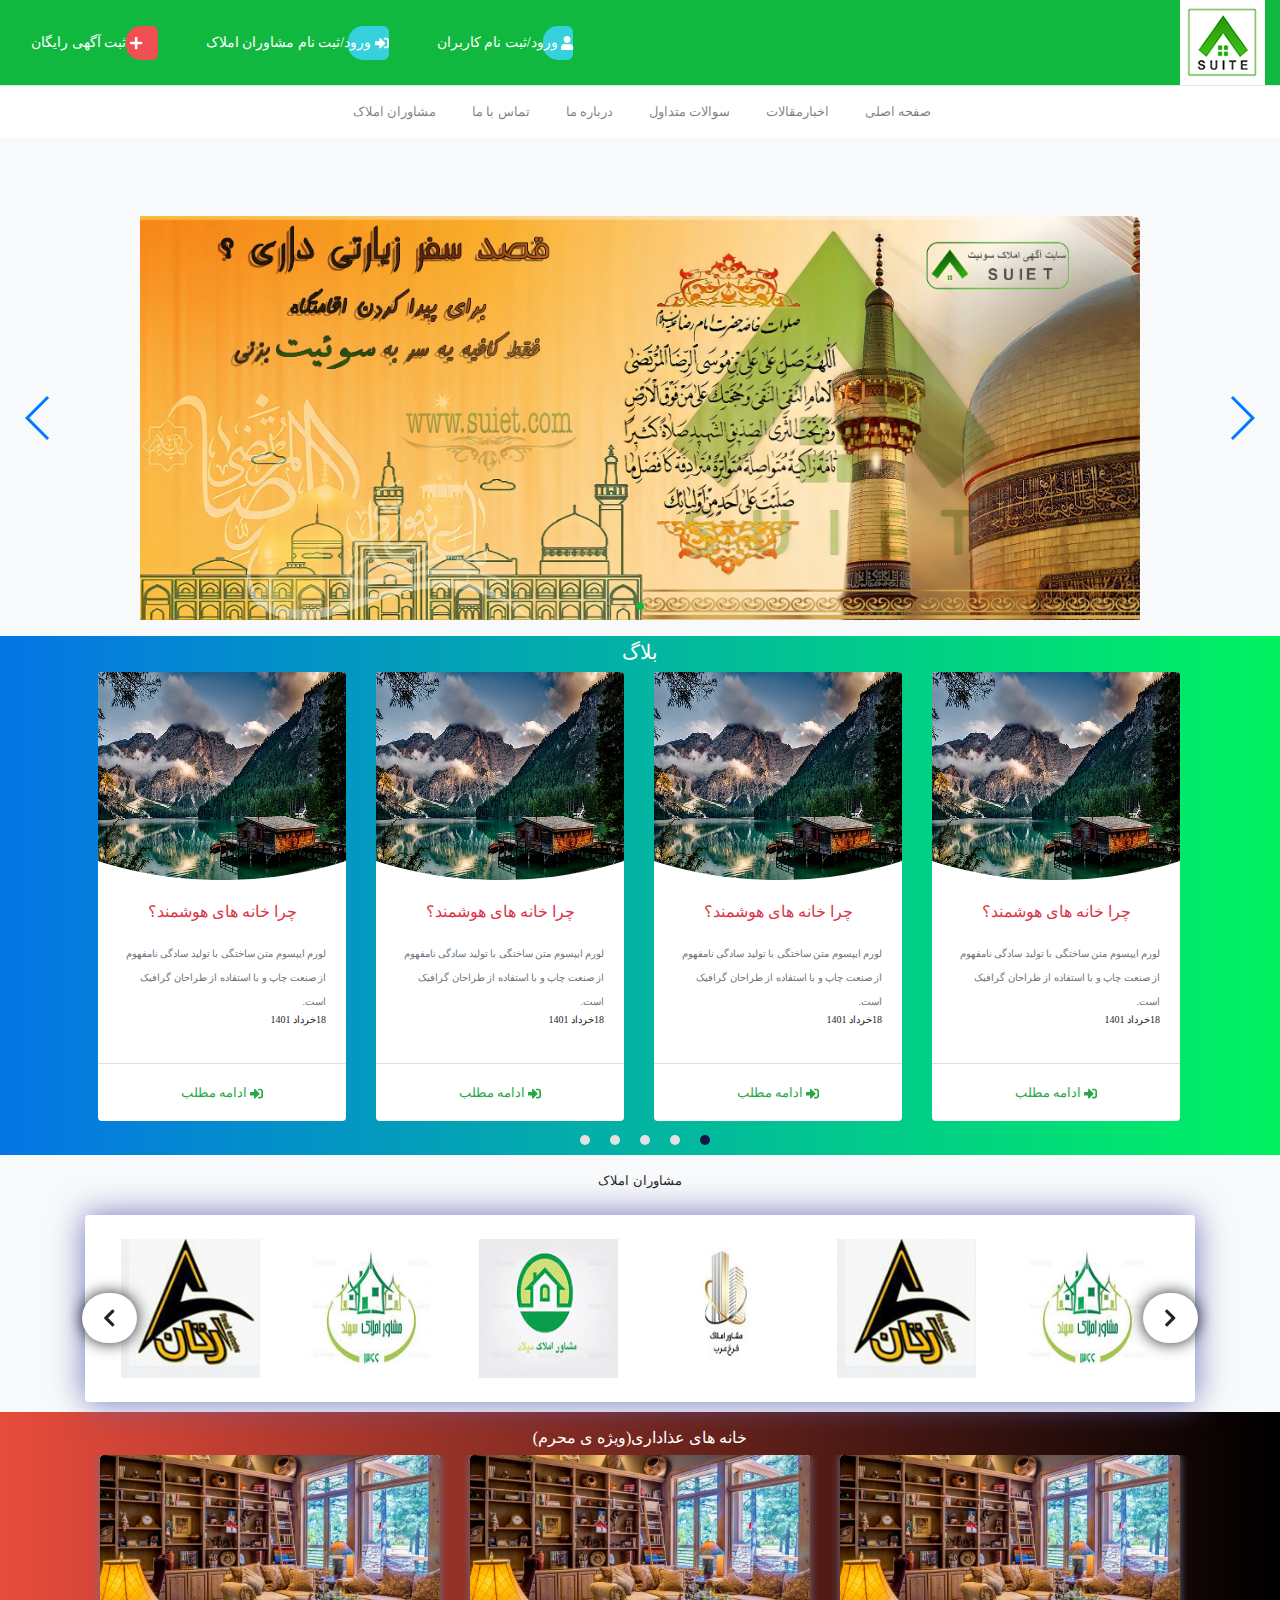
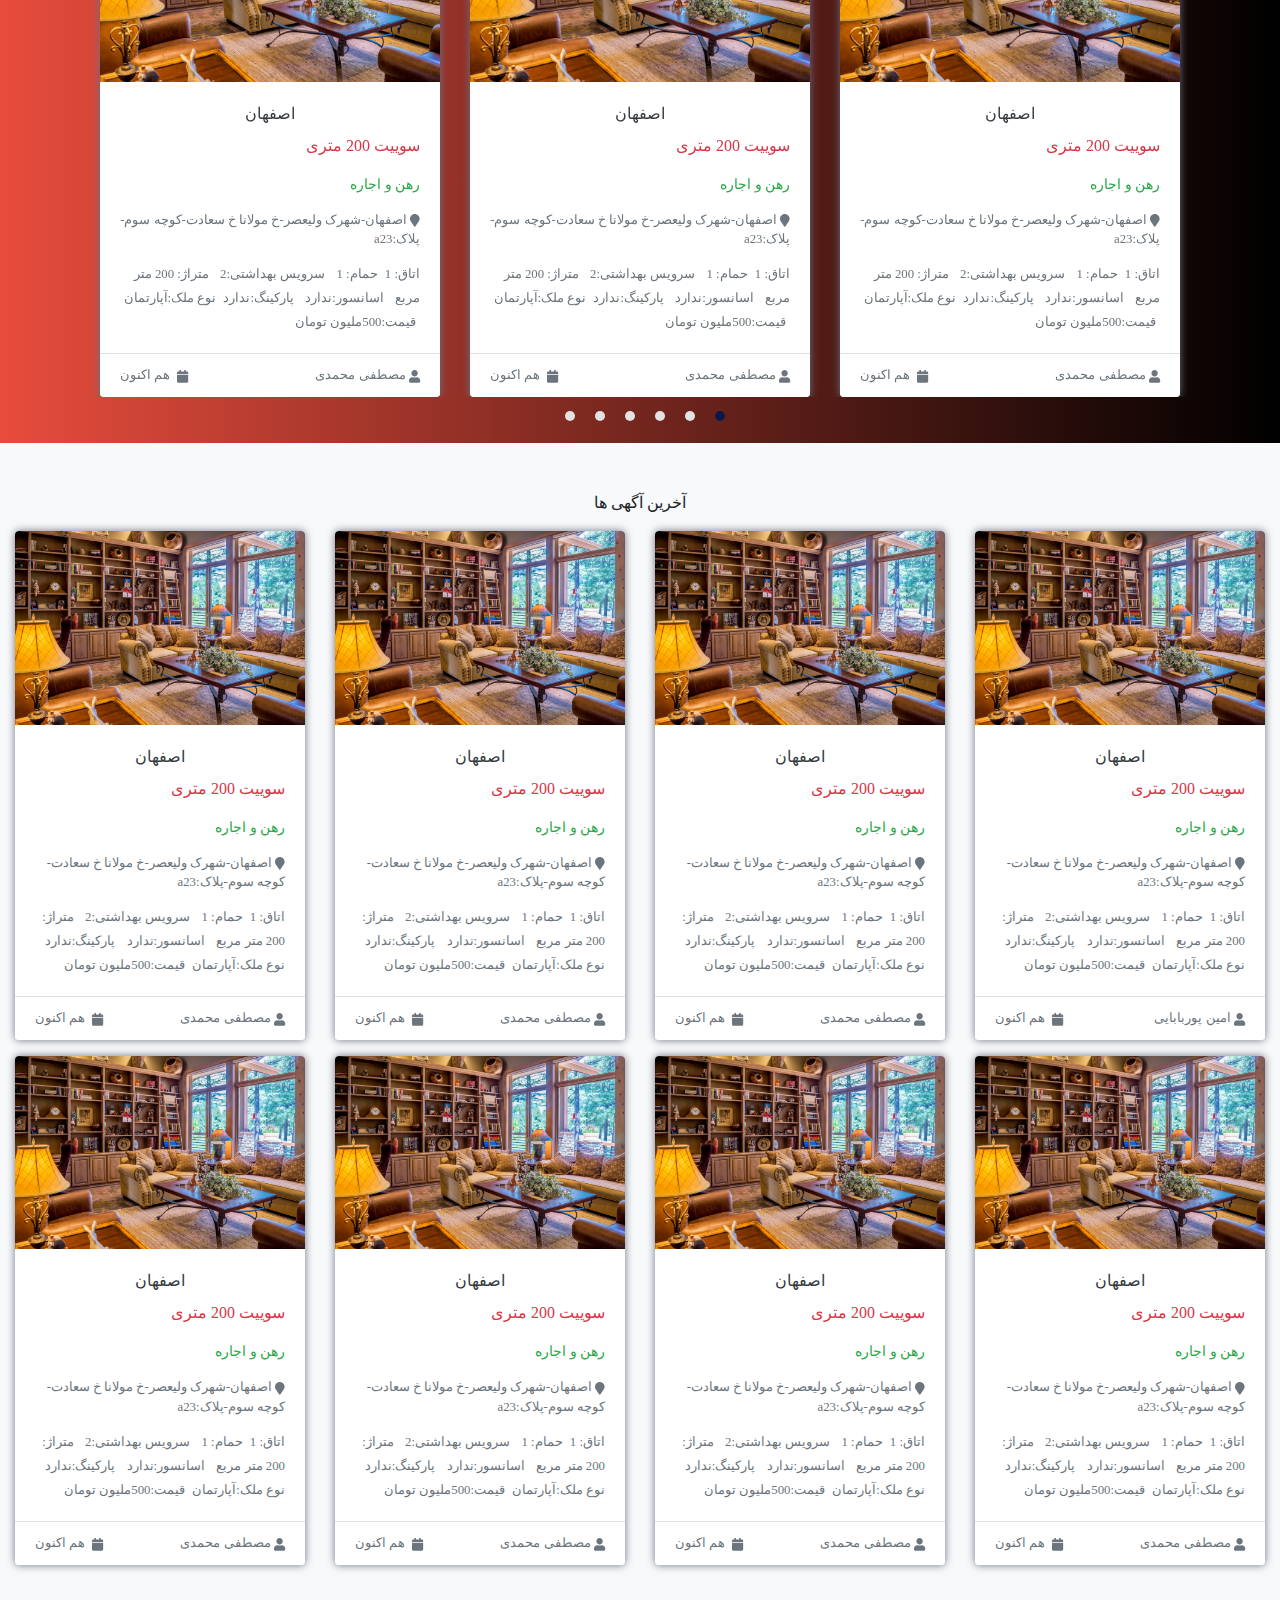
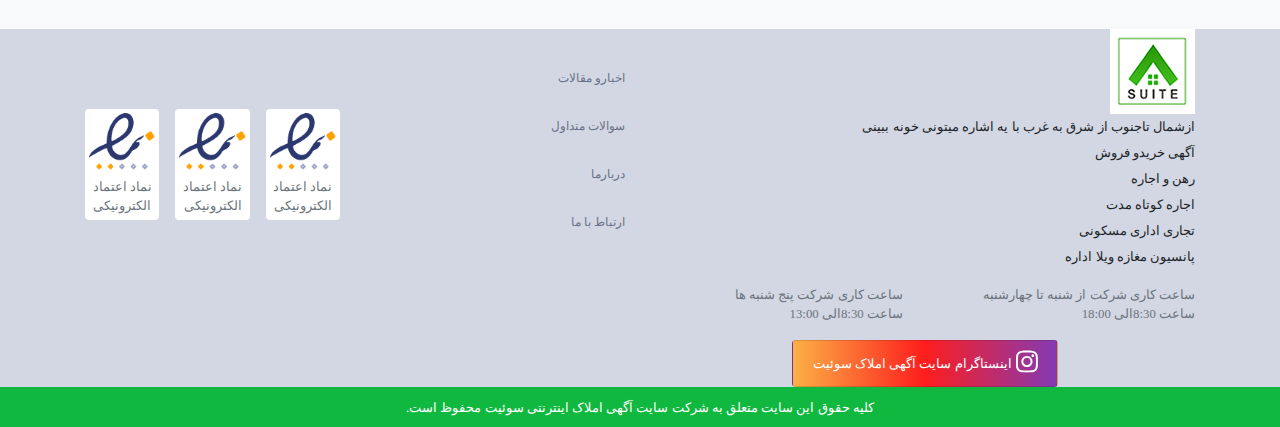
==== pages/index.html @ c127618d "put project to github" ====
<!DOCTYPE html>
<html lang="en">
<head>
    <meta charset="UTF-8">
    <link rel="stylesheet" href="css/style.css" type="text/css">
    <link rel="stylesheet" href="css/bootstrap.min.css" type="text/css">
    <link rel="stylesheet" href="css/bootstrap-rtl.css" type="text/css">
    <link rel="stylesheet" href="css/hover-min.css" type="text/css">
    <link rel="stylesheet" href="css/all.min.css" type="text/css">
    <link rel="stylesheet" href="css/slick.css" type="text/css">
    <link rel="stylesheet" href="css/swiper.css" type="text/css">
    <link rel="stylesheet" href="css/slick-theme.css" type="text/css">

    <title>سایت آگهی املاک اینترنتی سوئیت</title>
</head>
<body class="bg-light">
<header>
 <div class="header-top bg_nav ">
   <div class="container-fluid">
    <div class="row align-items-center">
        <div class="col-12 col-lg-3 text-center text-lg-right">
            <a href="#">
                <img src="img/155%20-%20Copy%20(3).jpg" class="img-fluid">
            </a>
        </div>
        <div class="col-12 col-lg-9 justify-content-lg-end d-flex register text-center "  >
            <a href="#" class="ml-5" >
                <i class="fa fa-user align-middle" aria-hidden="true"></i>
               ورود/ثبت نام کاربران
            </a>
            <a href="#"  class="ml-5">
                <i class="fas fa-sign-in-alt align-middle" aria-hidden="true"></i>
                ورود/ثبت نام مشاوران املاک
            </a>
            <a class=" px-3 text-white " href="#" >
                <i class="fa fa-plus align-middle" aria-hidden="true"></i>
                ثبت آگهی رایگان

            </a>

        </div>
    </div>

    </div>

 </div>
    <div class="header-bottom bg-white">
        <div class="container">
            <nav class="navbar navbar-expand-lg navbar-light ">
                <button class="navbar-toggler" data-toggle="collapse" data-target="#navbar-top">
                    <span class="navbar-toggler-icon"></span>
                </button>
                <div class="navbar-collapse collapse justify-content-center" id="navbar-top">
                    <ul class="navbar-nav text-center pr-0 navbar-top">
                        <li class="nav-item ml-1"> <a href="#" class="nav-link px-3"> صفحه اصلی </a> </li>
                        <li class="nav-item ml-1"> <a href="#" class="nav-link px-3"> اخبارمقالات </a> </li>
                        <li class="nav-item ml-1"> <a href="#" class="nav-link px-3"> سوالات متداول </a> </li>
                        <li class="nav-item ml-1"> <a href="#" class="nav-link px-3"> درباره ما </a> </li>
                        <li class="nav-item ml-1"> <a href="#" class="nav-link px-3"> تماس با ما </a> </li>
                        <li class="nav-item ml-1"> <a href="#" class="nav-link px-3"> مشاوران املاک </a> </li>

                    </ul>
                </div>
            </nav>
        </div>
    </div>
</header>
<main style="margin-top: 200px">

    <div class="container-fluid py-3"  >
        <div class="row">
            <div class="col-12">
                <div class="swiper-container "  >
                    <div class="swiper-wrapper" id="gallery_wrapper">
                        <div class="swiper-slide"><img src= "img/final 2.jpg" style="width: 80%; height: 80%" alt="suiet_slider" ></div>
                        <div class="swiper-slide"><img src= "img/final 3.jpg" style="width: 80%; height: 80%" alt="suiet_slider"></div>
                        <div class="swiper-slide"><img src= "img/final-1.jpg" style="width: 80%; height: 80%" alt="suiet_slider"></div>
                    </div>
                    <div class="swiper-button-next"></div>
                    <div class="swiper-button-prev"></div>
                    <div class="swiper-pagination"></div>
                </div>

            </div>
        </div>

    </div>
   <div class="blog py-1">

       <div class="container">
           <div class=" text-center">
               <h5 class="d-block" style="color: #FFFFFF" >  بلاگ </h5>
           </div>
           <div class="slider-2st">
             <div class="slider1">
                 <div class="col-12 col-lg-3">
                     <div class="card border-0 card-hover-2">
                         <div class="card-img-top">
                             <div class="overly-card">
                                 <p>
                                     <i class="fa fa-book" aria-hidden="true" style="font-size: 13px"></i>

                                     زمان مطالعه 3 دقیقه
                                 </p>
                             </div>

                             <img src="img/mountains-1587287_640.jpg" class="img-fluid card-img">
                         </div>
                         <div class="card-body">
                             <p  class="d-block text-center text-danger"> چرا خانه های هوشمند؟</p>
                               <small class="text-muted font-sm ">لورم ایپسوم متن ساختگی با تولید سادگی نامفهوم از صنعت چاپ و با استفاده از طراحان گرافیک است.</small>
                             <p style="font-size: 10px">18خرداد 1401</p>
                         </div>
                              <div class="card-footer bg-transparent">
                                <a href="#" class="btn btn-block  text-success " style="font-size: 13px"> <i class="fas fa-sign-in-alt align-middle" aria-hidden="true"></i>

                                    ادامه مطلب
                                </a>


                              </div>
                     </div>



                 </div>
                 <div class="col-12 col-lg-3">
                     <div class="card border-0 card-hover-2">
                         <div class="card-img-top">
                             <div class="overly-card">
                                 <p>
                                     <i class="fa fa-book" aria-hidden="true" style="font-size: 13px"></i>

                                     زمان مطالعه 3 دقیقه
                                 </p>
                             </div>

                             <img src="img/mountains-1587287_640.jpg" class="img-fluid card-img">
                         </div>
                         <div class="card-body">
                             <p  class="d-block text-center text-danger"> چرا خانه های هوشمند؟</p>
                             <small class="text-muted font-sm ">لورم ایپسوم متن ساختگی با تولید سادگی نامفهوم از صنعت چاپ و با استفاده از طراحان گرافیک است.</small>
                             <p style="font-size: 10px">18خرداد 1401</p>
                         </div>
                         <div class="card-footer bg-transparent">
                             <a href="#" class="btn btn-block  text-success " style="font-size: 13px"> <i class="fas fa-sign-in-alt align-middle" aria-hidden="true"></i>

                                 ادامه مطلب
                             </a>

                         </div>
                     </div>



                 </div>
                 <div class="col-12 col-lg-3">
                     <div class="card border-0 card-hover-2">
                         <div class="card-img-top">
                             <div class="overly-card">
                                 <p>
                                     <i class="fa fa-book" aria-hidden="true" style="font-size: 13px"></i>

                                     زمان مطالعه 3 دقیقه
                                 </p>
                             </div>

                             <img src="img/mountains-1587287_640.jpg" class="img-fluid card-img">
                         </div>
                         <div class="card-body">
                             <p  class="d-block text-center text-danger"> چرا خانه های هوشمند؟</p>
                             <small class="text-muted font-sm ">لورم ایپسوم متن ساختگی با تولید سادگی نامفهوم از صنعت چاپ و با استفاده از طراحان گرافیک است.</small>
                             <p style="font-size: 10px">18خرداد 1401</p>
                         </div>
                         <div class="card-footer bg-transparent">
                             <a href="#" class="btn btn-block  text-success " style="font-size: 13px"> <i class="fas fa-sign-in-alt align-middle" aria-hidden="true"></i>

                                 ادامه مطلب
                             </a>


                         </div>
                     </div>



                 </div>
                 <div class="col-12 col-lg-3">
                     <div class="card border-0 card-hover-2">
                         <div class="card-img-top">
                             <div class="overly-card">
                                 <p>
                                     <i class="fa fa-book" aria-hidden="true" style="font-size: 13px"></i>

                                     زمان مطالعه 3 دقیقه
                                 </p>
                             </div>

                             <img src="img/mountains-1587287_640.jpg" class="img-fluid card-img">
                         </div>
                         <div class="card-body">
                             <p  class="d-block text-center text-danger"> چرا خانه های هوشمند؟</p>
                             <small class="text-muted font-sm ">لورم ایپسوم متن ساختگی با تولید سادگی نامفهوم از صنعت چاپ و با استفاده از طراحان گرافیک است.</small>
                             <p style="font-size: 10px">18خرداد 1401</p>
                         </div>
                         <div class="card-footer bg-transparent">
                             <a href="#" class="btn btn-block  text-success " style="font-size: 13px"> <i class="fas fa-sign-in-alt align-middle" aria-hidden="true"></i>

                                 ادامه مطلب
                             </a>

                         </div>
                     </div>



                 </div>
                 <div class="col-12 col-lg-3">
                     <div class="card border-0 card-hover-2">
                         <div class="card-img-top">
                             <div class="overly-card">
                                 <p>
                                     <i class="fa fa-book" aria-hidden="true" style="font-size: 13px"></i>

                                     زمان مطالعه 3 دقیقه
                                 </p>
                             </div>

                             <img src="img/mountains-1587287_640.jpg" class="img-fluid card-img">
                         </div>
                         <div class="card-body">
                             <p  class="d-block text-center text-danger"> چرا خانه های هوشمند؟</p>
                             <small class="text-muted font-sm ">لورم ایپسوم متن ساختگی با تولید سادگی نامفهوم از صنعت چاپ و با استفاده از طراحان گرافیک است.</small>
                             <p style="font-size: 10px">18خرداد 1401</p>
                         </div>
                         <div class="card-footer bg-transparent">
                             <a href="#" class="btn btn-block  text-success " style="font-size: 13px"> <i class="fas fa-sign-in-alt align-middle" aria-hidden="true"></i>

                                 ادامه مطلب
                             </a>

                         </div>
                     </div>
                 </div>
             </div>


           </div>

       </div>

   </div>

   <div class="container mt-2">
       <div class="row">
           <div class="col-12 text-center font-md py-2">
               <p>
                   مشاوران املاک
               </p>
           </div>
       </div>
       <div class="row">
           <div class="col-12">
               <div class="card border-0 brands-card">
                   <div class="card-body py-2">
                       <div class="slider-2st">
                           <span class="slickArrow nex4st"> <i class="fas fa-chevron-right"></i> </span>
                           <span class="slickArrow prev4st"> <i class="fas fa-chevron-left"></i> </span>
                           <div class="slider22 d-flex justify-content-between">
                               <a href="#">
                                   <div class="card border-0 brands">
                                       <div class="card-body py-3">
                                           <img src="img/scroll3.jpg" class="img-fluid d-block mx-auto">
                                       </div>
                                   </div>
                               </a>
                               <a href="#">
                                   <div class="card border-0 brands">
                                       <div class="card-body py-3">
                                           <img src="img/scroll4.jpg" class="img-fluid d-block mx-auto">
                                       </div>
                                   </div>
                               </a>
                               <a href="#">
                                   <div class="card border-0 brands">
                                       <div class="card-body py-3">
                                           <img src="img/scroll5.jpg" class="img-fluid d-block mx-auto">
                                       </div>
                                   </div>
                               </a>
                               <a href="#">
                                   <div class="card border-0 brands">
                                       <div class="card-body py-3">
                                           <img src="img/scroll6.jpg" class="img-fluid d-block mx-auto">
                                       </div>
                                   </div>
                               </a>
                               <a href="#">
                                   <div class="card border-0 brands">
                                       <div class="card-body py-3">
                                           <img src="img/scroll3.jpg" class="img-fluid d-block mx-auto">
                                       </div>
                                   </div>
                               </a>
                               <a href="#">
                                   <div class="card border-0 brands">
                                       <div class="card-body py-3">
                                           <img src="img/scroll4.jpg" class="img-fluid d-block mx-auto">
                                       </div>
                                   </div>
                               </a>
                               <a href="#">
                                   <div class="card border-0 brands">
                                       <div class="card-body py-3">
                                           <img src="img/scroll5.jpg" class="img-fluid d-block mx-auto">
                                       </div>
                                   </div>
                               </a>
                               <a href="#">
                                   <div class="card border-0 brands">
                                       <div class="card-body py-3">
                                           <img src="img/scroll6.jpg" class="img-fluid d-block mx-auto">
                                       </div>
                                   </div>
                               </a>
                               <a href="#">
                                   <div class="card border-0 brands">
                                       <div class="card-body py-3">
                                           <img src="img/scroll3.jpg" class="img-fluid d-block mx-auto">
                                       </div>
                                   </div>
                               </a>
                               <a href="#">
                                   <div class="card border-0 brands">
                                       <div class="card-body py-3">
                                           <img src="img/scroll4.jpg" class="img-fluid d-block mx-auto">
                                       </div>
                                   </div>
                               </a>
                           </div>
                       </div>
                   </div>
               </div>
           </div>
       </div>
   </div>
</div>
    <div class="azadari py-3" >

        <div class="container">
            <div class=" text-center">
                <h6 class="d-block " style="color: #FFFFFF" >  خانه های عذاداری(ویژه ی محرم) </h6>
            </div>
            <div class="slider-2st">
                <div class="slider_azadari">
                    <div class="col-12 col-lg-4">
                        <div class="card border-0 mb-2 mb-lg-0 View-hover  ">
                            <div class="card-img card-img-custom">
                                <div class="View">
                                    <a href="#" class="btn">مشاهده بیشتر</a>
                                </div>
                                <img src="img/shiraz2.jpg" class="img-fluid card-img-top" alt="agahi">
                            </div>

                            <div class="card-body ">

                                <div class=" text-center">
                                    <a href="#" class="text-dark">اصفهان</a>
                                </div>
                                <div class="mt-2">
                                    <p class="font-lg text-danger">سوییت 200 متری</p>
                                </div>
                                <small class="text-success mb-2 d-block" style="font-size: 14px"> رهن و اجاره </small>
                                <small class="text-muted mb-1 d-block py-2"><i class="fas fa-map-marker align-middle"></i>
                                    اصفهان-شهرک ولیعصر-خ مولانا خ سعادت-کوچه سوم-پلاک:a23
                                </small>
                                <div>
                                    <small class="text-muted"> اتاق: 1 </small>
                                    <small class=" px-1 text-muted">حمام: 1 </small>
                                    <small class=" px-1 text-muted"> سرویس بهداشتی:2 </small>
                                    <small class="px-1 text-muted"> متراژ: 200 متر مربع </small>
                                    <small class=" px-1 text-muted"> اسانسور:ندارد </small>
                                    <small class=" px-1 text-muted"> پارکینگ:ندارد </small>
                                    <small class=" text-muted"> نوع ملک:آپارتمان </small>
                                    <small class=" px-1 text-muted"> قیمت:500ملیون تومان </small>
                                </div>
                            </div>
                            <div class="card-footer d-flex justify-content-between align-items-center bg-white">
                                <small class="text-muted  ">
                                    <i class="fa fa-user align-middle" aria-hidden="true"></i>
                                    امین پوربابایی
                                </small>
                                <small class="text-muted d-flex ">
                                    <i class="fa fa-calendar align-middle  mt-1" aria-hidden="true"></i>
                                    &nbsp;
                                    هم اکنون
                                </small>
                            </div>
                        </div>

                    </div>
                    <div class="col-12 col-lg-4">
                        <div class="card border-0 mb-2 mb-lg-0 View-hover  ">
                            <div class="card-img card-img-custom">
                                <div class="View">
                                    <a href="#" class="btn">مشاهده بیشتر</a>
                                </div>

                                <img src="img/shiraz2.jpg" class="img-fluid card-img-top" alt="agahi">

                            </div>
                            <div class="card-body ">
                                <div class=" text-center">
                                    <a href="#" class="text-dark">اصفهان</a>
                                </div>
                                <div class="mt-2">
                                    <p class="font-lg text-danger">سوییت 200 متری</p>
                                </div>
                                <small class="text-success mb-2 d-block" style="font-size: 14px"> رهن و اجاره </small>
                                <small class="text-muted mb-1 d-block py-2"><i class="fas fa-map-marker align-middle"></i>
                                    اصفهان-شهرک ولیعصر-خ مولانا خ سعادت-کوچه سوم-پلاک:a23
                                </small>
                                <div>
                                    <small class="text-muted"> اتاق: 1 </small>
                                    <small class=" px-1 text-muted">حمام: 1 </small>
                                    <small class=" px-1 text-muted"> سرویس بهداشتی:2 </small>
                                    <small class="px-1 text-muted"> متراژ: 200 متر مربع </small>
                                    <small class=" px-1 text-muted"> اسانسور:ندارد </small>
                                    <small class=" px-1 text-muted"> پارکینگ:ندارد </small>
                                    <small class=" text-muted"> نوع ملک:آپارتمان </small>
                                    <small class=" px-1 text-muted"> قیمت:500ملیون تومان </small>
                                </div>
                            </div>
                            <div class="card-footer d-flex justify-content-between align-items-center bg-white">
                                <small class="text-muted  ">
                                    <i class="fa fa-user align-middle" aria-hidden="true"></i>
                                    مصطفی محمدی
                                </small>
                                <small class="text-muted d-flex ">
                                    <i class="fa fa-calendar align-middle  mt-1" aria-hidden="true"></i>
                                    &nbsp;
                                    هم اکنون
                                </small>
                            </div>
                        </div>

                    </div>
                    <div class="col-12 col-lg-4">
                        <div class="card border-0 mb-2 mb-lg-0 View-hover  ">
                            <div class="card-img card-img-custom">
                                <div class="View">
                                    <a href="#" class="btn">مشاهده بیشتر</a>
                                </div>

                                <img src="img/shiraz2.jpg" class="img-fluid card-img-top" alt="agahi">

                            </div>
                            <div class="card-body ">
                                <div class=" text-center">
                                    <a href="#" class="text-dark">اصفهان</a>
                                </div>
                                <div class="mt-2">
                                    <p class="font-lg text-danger">سوییت 200 متری</p>
                                </div>
                                <small class="text-success mb-2 d-block" style="font-size: 14px"> رهن و اجاره </small>
                                <small class="text-muted mb-1 d-block py-2"><i class="fas fa-map-marker align-middle"></i>
                                    اصفهان-شهرک ولیعصر-خ مولانا خ سعادت-کوچه سوم-پلاک:a23
                                </small>
                                <div>
                                    <small class="text-muted"> اتاق: 1 </small>
                                    <small class=" px-1 text-muted">حمام: 1 </small>
                                    <small class=" px-1 text-muted"> سرویس بهداشتی:2 </small>
                                    <small class="px-1 text-muted"> متراژ: 200 متر مربع </small>
                                    <small class=" px-1 text-muted"> اسانسور:ندارد </small>
                                    <small class=" px-1 text-muted"> پارکینگ:ندارد </small>
                                    <small class=" text-muted"> نوع ملک:آپارتمان </small>
                                    <small class=" px-1 text-muted"> قیمت:500ملیون تومان </small>
                                </div>
                            </div>
                            <div class="card-footer d-flex justify-content-between align-items-center bg-white">
                                <small class="text-muted  ">
                                    <i class="fa fa-user align-middle" aria-hidden="true"></i>
                                    مصطفی محمدی
                                </small>
                                <small class="text-muted d-flex ">
                                    <i class="fa fa-calendar align-middle  mt-1" aria-hidden="true"></i>
                                    &nbsp;
                                    هم اکنون
                                </small>
                            </div>
                        </div>

                    </div>
                    <div class="col-12 col-lg-4">
                        <div class="card border-0 mb-2 mb-lg-0 View-hover  ">
                            <div class="card-img card-img-custom">
                                <div class="View">
                                    <a href="#" class="btn">مشاهده بیشتر</a>
                                </div>

                                <img src="img/shiraz2.jpg" class="img-fluid card-img-top" alt="agahi">

                            </div>
                            <div class="card-body ">
                                <div class=" text-center">
                                    <a href="#" class="text-dark">اصفهان</a>
                                </div>
                                <div class="mt-2">
                                    <p class="font-lg text-danger">سوییت 200 متری</p>
                                </div>
                                <small class="text-success mb-2 d-block" style="font-size: 14px"> رهن و اجاره </small>
                                <small class="text-muted mb-1 d-block py-2"><i class="fas fa-map-marker align-middle"></i>
                                    اصفهان-شهرک ولیعصر-خ مولانا خ سعادت-کوچه سوم-پلاک:a23
                                </small>
                                <div>
                                    <small class="text-muted"> اتاق: 1 </small>
                                    <small class=" px-1 text-muted">حمام: 1 </small>
                                    <small class=" px-1 text-muted"> سرویس بهداشتی:2 </small>
                                    <small class="px-1 text-muted"> متراژ: 200 متر مربع </small>
                                    <small class=" px-1 text-muted"> اسانسور:ندارد </small>
                                    <small class=" px-1 text-muted"> پارکینگ:ندارد </small>
                                    <small class=" text-muted"> نوع ملک:آپارتمان </small>
                                    <small class=" px-1 text-muted"> قیمت:500ملیون تومان </small>
                                </div>
                            </div>
                            <div class="card-footer d-flex justify-content-between align-items-center bg-white">
                                <small class="text-muted  ">
                                    <i class="fa fa-user align-middle" aria-hidden="true"></i>
                                    مصطفی محمدی
                                </small>
                                <small class="text-muted d-flex ">
                                    <i class="fa fa-calendar align-middle  mt-1" aria-hidden="true"></i>
                                    &nbsp;
                                    هم اکنون
                                </small>
                            </div>
                        </div>

                    </div>
                    <div class="col-12 col-lg-4">
                        <div class="card border-0 mb-2 mb-lg-0 View-hover  ">
                            <div class="card-img card-img-custom">
                                <div class="View">
                                    <a href="#" class="btn">مشاهده بیشتر</a>
                                </div>

                                <img src="img/shiraz2.jpg" class="img-fluid card-img-top" alt="agahi">

                            </div>
                            <div class="card-body ">
                                <div class=" text-center">
                                    <a href="#" class="text-dark">اصفهان</a>
                                </div>
                                <div class="mt-2">
                                    <p class="font-lg text-danger">سوییت 200 متری</p>
                                </div>
                                <small class="text-success mb-2 d-block" style="font-size: 14px"> رهن و اجاره </small>
                                <small class="text-muted mb-1 d-block py-2"><i class="fas fa-map-marker align-middle"></i>
                                    اصفهان-شهرک ولیعصر-خ مولانا خ سعادت-کوچه سوم-پلاک:a23
                                </small>
                                <div>
                                    <small class="text-muted"> اتاق: 1 </small>
                                    <small class=" px-1 text-muted">حمام: 1 </small>
                                    <small class=" px-1 text-muted"> سرویس بهداشتی:2 </small>
                                    <small class="px-1 text-muted"> متراژ: 200 متر مربع </small>
                                    <small class=" px-1 text-muted"> اسانسور:ندارد </small>
                                    <small class=" px-1 text-muted"> پارکینگ:ندارد </small>
                                    <small class=" text-muted"> نوع ملک:آپارتمان </small>
                                    <small class=" px-1 text-muted"> قیمت:500ملیون تومان </small>
                                </div>
                            </div>
                            <div class="card-footer d-flex justify-content-between align-items-center bg-white">
                                <small class="text-muted  ">
                                    <i class="fa fa-user align-middle" aria-hidden="true"></i>
                                    مصطفی محمدی
                                </small>
                                <small class="text-muted d-flex ">
                                    <i class="fa fa-calendar align-middle  mt-1" aria-hidden="true"></i>
                                    &nbsp;
                                    هم اکنون
                                </small>
                            </div>
                        </div>

                    </div>
                    <div class="col-12 col-lg-4">
                        <div class="card border-0 mb-2 mb-lg-0 View-hover  ">
                            <div class="card-img card-img-custom">
                                <div class="View">
                                    <a href="#" class="btn">مشاهده بیشتر</a>
                                </div>

                                <img src="img/shiraz2.jpg" class="img-fluid card-img-top" alt="agahi">

                            </div>
                            <div class="card-body ">
                                <div class=" text-center">
                                    <a href="#" class="text-dark">اصفهان</a>
                                </div>
                                <div class="mt-2">
                                    <p class="font-lg text-danger">سوییت 200 متری</p>
                                </div>
                                <small class="text-success mb-2 d-block" style="font-size: 14px"> رهن و اجاره </small>
                                <small class="text-muted mb-1 d-block py-2"><i class="fas fa-map-marker align-middle"></i>
                                    اصفهان-شهرک ولیعصر-خ مولانا خ سعادت-کوچه سوم-پلاک:a23
                                </small>
                                <div>
                                    <small class="text-muted"> اتاق: 1 </small>
                                    <small class=" px-1 text-muted">حمام: 1 </small>
                                    <small class=" px-1 text-muted"> سرویس بهداشتی:2 </small>
                                    <small class="px-1 text-muted"> متراژ: 200 متر مربع </small>
                                    <small class=" px-1 text-muted"> اسانسور:ندارد </small>
                                    <small class=" px-1 text-muted"> پارکینگ:ندارد </small>
                                    <small class=" text-muted"> نوع ملک:آپارتمان </small>
                                    <small class=" px-1 text-muted"> قیمت:500ملیون تومان </small>
                                </div>
                            </div>
                            <div class="card-footer d-flex justify-content-between align-items-center bg-white">
                                <small class="text-muted  ">
                                    <i class="fa fa-user align-middle" aria-hidden="true"></i>
                                    مصطفی محمدی
                                </small>
                                <small class="text-muted d-flex ">
                                    <i class="fa fa-calendar align-middle  mt-1" aria-hidden="true"></i>
                                    &nbsp;
                                    هم اکنون
                                </small>
                            </div>
                        </div>

                    </div>
                </div>


            </div>

        </div>

    </div>
    <div class="py-5">
        <div class="container-fluid">
            <div class="row">
                <div class="col-12 text-center  ">
                    <p class="txt">آخرین آگهی ها</p>
                </div>
                <div class="col-12 col-lg-3">
                    <div class="card border-0 mb-2 mb-lg-0 View-hover  ">
                        <div class="card-img card-img-custom">
                            <div class="View">
                                <a href="#" class="btn">مشاهده بیشتر</a>
                            </div>
                            <img src="img/shiraz2.jpg" class="img-fluid card-img-top" alt="agahi">
                        </div>

                        <div class="card-body ">

                            <div class=" text-center">
                                <a href="#" class="text-dark">اصفهان</a>
                            </div>
                            <div class="mt-2">
                                <p class="font-lg text-danger">سوییت 200 متری</p>
                            </div>
                            <small class="text-success mb-2 d-block" style="font-size: 14px"> رهن و اجاره </small>
                            <small class="text-muted mb-1 d-block py-2"><i class="fas fa-map-marker align-middle"></i>
                                اصفهان-شهرک ولیعصر-خ مولانا خ سعادت-کوچه سوم-پلاک:a23
                            </small>
                            <div>
                                <small class="text-muted"> اتاق: 1 </small>
                                <small class=" px-1 text-muted">حمام: 1 </small>
                                <small class=" px-1 text-muted"> سرویس بهداشتی:2 </small>
                                <small class="px-1 text-muted"> متراژ: 200 متر مربع </small>
                                <small class=" px-1 text-muted"> اسانسور:ندارد </small>
                                <small class=" px-1 text-muted"> پارکینگ:ندارد </small>
                                <small class=" text-muted"> نوع ملک:آپارتمان </small>
                                <small class=" px-1 text-muted"> قیمت:500ملیون تومان </small>
                            </div>
                        </div>
                        <div class="card-footer d-flex justify-content-between align-items-center bg-white">
                            <small class="text-muted  ">
                                <i class="fa fa-user align-middle" aria-hidden="true"></i>
                                امین پوربابایی
                            </small>
                            <small class="text-muted d-flex ">
                                <i class="fa fa-calendar align-middle  mt-1" aria-hidden="true"></i>
                                &nbsp;
                                هم اکنون
                            </small>
                        </div>
                    </div>

                </div>
                <div class="col-12 col-lg-3">
                    <div class="card border-0 mb-2 mb-lg-0 View-hover  ">
                        <div class="card-img card-img-custom">
                            <div class="View">
                                <a href="#" class="btn">مشاهده بیشتر</a>
                            </div>

                            <img src="img/shiraz2.jpg" class="img-fluid card-img-top" alt="agahi">

                        </div>
                        <div class="card-body ">
                            <div class=" text-center">
                                <a href="#" class="text-dark">اصفهان</a>
                            </div>
                            <div class="mt-2">
                                <p class="font-lg text-danger">سوییت 200 متری</p>
                            </div>
                            <small class="text-success mb-2 d-block" style="font-size: 14px"> رهن و اجاره </small>
                            <small class="text-muted mb-1 d-block py-2"><i class="fas fa-map-marker align-middle"></i>
                                اصفهان-شهرک ولیعصر-خ مولانا خ سعادت-کوچه سوم-پلاک:a23
                            </small>
                            <div>
                                <small class="text-muted"> اتاق: 1 </small>
                                <small class=" px-1 text-muted">حمام: 1 </small>
                                <small class=" px-1 text-muted"> سرویس بهداشتی:2 </small>
                                <small class="px-1 text-muted"> متراژ: 200 متر مربع </small>
                                <small class=" px-1 text-muted"> اسانسور:ندارد </small>
                                <small class=" px-1 text-muted"> پارکینگ:ندارد </small>
                                <small class=" text-muted"> نوع ملک:آپارتمان </small>
                                <small class=" px-1 text-muted"> قیمت:500ملیون تومان </small>
                            </div>
                        </div>
                        <div class="card-footer d-flex justify-content-between align-items-center bg-white">
                            <small class="text-muted  ">
                                <i class="fa fa-user align-middle" aria-hidden="true"></i>
                                مصطفی محمدی
                            </small>
                            <small class="text-muted d-flex ">
                                <i class="fa fa-calendar align-middle  mt-1" aria-hidden="true"></i>
                                &nbsp;
                                هم اکنون
                            </small>
                        </div>
                    </div>

                </div>
                <div class="col-12 col-lg-3">
                    <div class="card border-0 mb-2 mb-lg-0 View-hover  ">
                        <div class="card-img card-img-custom">
                            <div class="View">
                                <a href="#" class="btn">مشاهده بیشتر</a>
                            </div>

                            <img src="img/shiraz2.jpg" class="img-fluid card-img-top" alt="agahi">

                        </div>
                        <div class="card-body ">
                            <div class=" text-center">
                                <a href="#" class="text-dark">اصفهان</a>
                            </div>
                            <div class="mt-2">
                                <p class="font-lg text-danger">سوییت 200 متری</p>
                            </div>
                            <small class="text-success mb-2 d-block" style="font-size: 14px"> رهن و اجاره </small>
                            <small class="text-muted mb-1 d-block py-2"><i class="fas fa-map-marker align-middle"></i>
                                اصفهان-شهرک ولیعصر-خ مولانا خ سعادت-کوچه سوم-پلاک:a23
                            </small>
                            <div>
                                <small class="text-muted"> اتاق: 1 </small>
                                <small class=" px-1 text-muted">حمام: 1 </small>
                                <small class=" px-1 text-muted"> سرویس بهداشتی:2 </small>
                                <small class="px-1 text-muted"> متراژ: 200 متر مربع </small>
                                <small class=" px-1 text-muted"> اسانسور:ندارد </small>
                                <small class=" px-1 text-muted"> پارکینگ:ندارد </small>
                                <small class=" text-muted"> نوع ملک:آپارتمان </small>
                                <small class=" px-1 text-muted"> قیمت:500ملیون تومان </small>
                            </div>
                        </div>
                        <div class="card-footer d-flex justify-content-between align-items-center bg-white">
                            <small class="text-muted  ">
                                <i class="fa fa-user align-middle" aria-hidden="true"></i>
                                مصطفی محمدی
                            </small>
                            <small class="text-muted d-flex ">
                                <i class="fa fa-calendar align-middle  mt-1" aria-hidden="true"></i>
                                &nbsp;
                                هم اکنون
                            </small>
                        </div>
                    </div>

                </div>
                <div class="col-12 col-lg-3">
                    <div class="card border-0 mb-2 mb-lg-0 View-hover  ">
                        <div class="card-img card-img-custom">
                            <div class="View">
                                <a href="#" class="btn">مشاهده بیشتر</a>
                            </div>

                            <img src="img/shiraz2.jpg" class="img-fluid card-img-top" alt="agahi">

                        </div>
                        <div class="card-body ">
                            <div class=" text-center">
                                <a href="#" class="text-dark">اصفهان</a>
                            </div>
                            <div class="mt-2">
                                <p class="font-lg text-danger">سوییت 200 متری</p>
                            </div>
                            <small class="text-success mb-2 d-block" style="font-size: 14px"> رهن و اجاره </small>
                            <small class="text-muted mb-1 d-block py-2"><i class="fas fa-map-marker align-middle"></i>
                                اصفهان-شهرک ولیعصر-خ مولانا خ سعادت-کوچه سوم-پلاک:a23
                            </small>
                            <div>
                                <small class="text-muted"> اتاق: 1 </small>
                                <small class=" px-1 text-muted">حمام: 1 </small>
                                <small class=" px-1 text-muted"> سرویس بهداشتی:2 </small>
                                <small class="px-1 text-muted"> متراژ: 200 متر مربع </small>
                                <small class=" px-1 text-muted"> اسانسور:ندارد </small>
                                <small class=" px-1 text-muted"> پارکینگ:ندارد </small>
                                <small class=" text-muted"> نوع ملک:آپارتمان </small>
                                <small class=" px-1 text-muted"> قیمت:500ملیون تومان </small>
                            </div>
                        </div>
                        <div class="card-footer d-flex justify-content-between align-items-center bg-white">
                            <small class="text-muted  ">
                                <i class="fa fa-user align-middle" aria-hidden="true"></i>
                                مصطفی محمدی
                            </small>
                            <small class="text-muted d-flex ">
                                <i class="fa fa-calendar align-middle  mt-1" aria-hidden="true"></i>
                                &nbsp;
                                هم اکنون
                            </small>
                        </div>
                    </div>

                </div>
                <div class="col-12 col-lg-3 py-3">
                    <div class="card border-0 mb-2 mb-lg-0 View-hover  ">
                        <div class="card-img card-img-custom">
                            <div class="View">
                                <a href="#" class="btn">مشاهده بیشتر</a>
                            </div>

                            <img src="img/shiraz2.jpg" class="img-fluid card-img-top" alt="agahi">

                        </div>
                        <div class="card-body ">
                            <div class=" text-center">
                                <a href="#" class="text-dark">اصفهان</a>
                            </div>
                            <div class="mt-2">
                                <p class="font-lg text-danger">سوییت 200 متری</p>
                            </div>
                            <small class="text-success mb-2 d-block" style="font-size: 14px"> رهن و اجاره </small>
                            <small class="text-muted mb-1 d-block py-2"><i class="fas fa-map-marker align-middle"></i>
                                اصفهان-شهرک ولیعصر-خ مولانا خ سعادت-کوچه سوم-پلاک:a23
                            </small>
                            <div>
                                <small class="text-muted"> اتاق: 1 </small>
                                <small class=" px-1 text-muted">حمام: 1 </small>
                                <small class=" px-1 text-muted"> سرویس بهداشتی:2 </small>
                                <small class="px-1 text-muted"> متراژ: 200 متر مربع </small>
                                <small class=" px-1 text-muted"> اسانسور:ندارد </small>
                                <small class=" px-1 text-muted"> پارکینگ:ندارد </small>
                                <small class=" text-muted"> نوع ملک:آپارتمان </small>
                                <small class=" px-1 text-muted"> قیمت:500ملیون تومان </small>
                            </div>
                        </div>
                        <div class="card-footer d-flex justify-content-between align-items-center bg-white">
                            <small class="text-muted  ">
                                <i class="fa fa-user align-middle" aria-hidden="true"></i>
                                مصطفی محمدی
                            </small>
                            <small class="text-muted d-flex ">
                                <i class="fa fa-calendar align-middle  mt-1" aria-hidden="true"></i>
                                &nbsp;
                                هم اکنون
                            </small>
                        </div>
                    </div>

                </div>
                <div class="col-12 col-lg-3 py-3">
                    <div class="card border-0 mb-2 mb-lg-0 View-hover  ">
                        <div class="card-img card-img-custom">
                            <div class="View">
                                <a href="#" class="btn">مشاهده بیشتر</a>
                            </div>

                            <img src="img/shiraz2.jpg" class="img-fluid card-img-top" alt="agahi">

                        </div>
                        <div class="card-body ">
                            <div class=" text-center">
                                <a href="#" class="text-dark">اصفهان</a>
                            </div>
                            <div class="mt-2">
                                <p class="font-lg text-danger">سوییت 200 متری</p>
                            </div>
                            <small class="text-success mb-2 d-block" style="font-size: 14px"> رهن و اجاره </small>
                            <small class="text-muted mb-1 d-block py-2"><i class="fas fa-map-marker align-middle"></i>
                                اصفهان-شهرک ولیعصر-خ مولانا خ سعادت-کوچه سوم-پلاک:a23
                            </small>
                            <div>
                                <small class="text-muted"> اتاق: 1 </small>
                                <small class=" px-1 text-muted">حمام: 1 </small>
                                <small class=" px-1 text-muted"> سرویس بهداشتی:2 </small>
                                <small class="px-1 text-muted"> متراژ: 200 متر مربع </small>
                                <small class=" px-1 text-muted"> اسانسور:ندارد </small>
                                <small class=" px-1 text-muted"> پارکینگ:ندارد </small>
                                <small class=" text-muted"> نوع ملک:آپارتمان </small>
                                <small class=" px-1 text-muted"> قیمت:500ملیون تومان </small>
                            </div>
                        </div>
                        <div class="card-footer d-flex justify-content-between align-items-center bg-white">
                            <small class="text-muted  ">
                                <i class="fa fa-user align-middle" aria-hidden="true"></i>
                                مصطفی محمدی
                            </small>
                            <small class="text-muted d-flex ">
                                <i class="fa fa-calendar align-middle  mt-1" aria-hidden="true"></i>
                                &nbsp;
                                هم اکنون
                            </small>
                        </div>
                    </div>

                </div>
                <div class="col-12 col-lg-3 py-3">
                    <div class="card border-0 mb-2 mb-lg-0 View-hover  ">
                        <div class="card-img card-img-custom">
                            <div class="View">
                                <a href="#" class="btn">مشاهده بیشتر</a>
                            </div>

                            <img src="img/shiraz2.jpg" class="img-fluid card-img-top" alt="agahi">

                        </div>
                        <div class="card-body ">
                            <div class=" text-center">
                                <a href="#" class="text-dark">اصفهان</a>
                            </div>
                            <div class="mt-2">
                                <p class="font-lg text-danger">سوییت 200 متری</p>
                            </div>
                            <small class="text-success mb-2 d-block" style="font-size: 14px"> رهن و اجاره </small>
                            <small class="text-muted mb-1 d-block py-2"><i class="fas fa-map-marker align-middle"></i>
                                اصفهان-شهرک ولیعصر-خ مولانا خ سعادت-کوچه سوم-پلاک:a23
                            </small>
                            <div>
                                <small class="text-muted"> اتاق: 1 </small>
                                <small class=" px-1 text-muted">حمام: 1 </small>
                                <small class=" px-1 text-muted"> سرویس بهداشتی:2 </small>
                                <small class="px-1 text-muted"> متراژ: 200 متر مربع </small>
                                <small class=" px-1 text-muted"> اسانسور:ندارد </small>
                                <small class=" px-1 text-muted"> پارکینگ:ندارد </small>
                                <small class=" text-muted"> نوع ملک:آپارتمان </small>
                                <small class=" px-1 text-muted"> قیمت:500ملیون تومان </small>
                            </div>
                        </div>
                        <div class="card-footer d-flex justify-content-between align-items-center bg-white">
                            <small class="text-muted  ">
                                <i class="fa fa-user align-middle" aria-hidden="true"></i>
                                مصطفی محمدی
                            </small>
                            <small class="text-muted d-flex ">
                                <i class="fa fa-calendar align-middle  mt-1" aria-hidden="true"></i>
                                &nbsp;
                                هم اکنون
                            </small>
                        </div>
                    </div>

                </div>
                <div class="col-12 col-lg-3 py-3">
                    <div class="card border-0 mb-2 mb-lg-0 View-hover  ">
                        <div class="card-img card-img-custom">
                            <div class="View">
                                <a href="#" class="btn">مشاهده بیشتر</a>
                            </div>

                            <img src="img/shiraz2.jpg" class="img-fluid card-img-top" alt="agahi">

                        </div>
                        <div class="card-body ">
                            <div class=" text-center">
                                <a href="#" class="text-dark">اصفهان</a>
                            </div>
                            <div class="mt-2">
                                <p class="font-lg text-danger">سوییت 200 متری</p>
                            </div>
                            <small class="text-success mb-2 d-block" style="font-size: 14px"> رهن و اجاره </small>
                            <small class="text-muted mb-1 d-block py-2"><i class="fas fa-map-marker align-middle"></i>
                                اصفهان-شهرک ولیعصر-خ مولانا خ سعادت-کوچه سوم-پلاک:a23
                            </small>
                            <div>
                                <small class="text-muted"> اتاق: 1 </small>
                                <small class=" px-1 text-muted">حمام: 1 </small>
                                <small class=" px-1 text-muted"> سرویس بهداشتی:2 </small>
                                <small class="px-1 text-muted"> متراژ: 200 متر مربع </small>
                                <small class=" px-1 text-muted"> اسانسور:ندارد </small>
                                <small class=" px-1 text-muted"> پارکینگ:ندارد </small>
                                <small class=" text-muted"> نوع ملک:آپارتمان </small>
                                <small class=" px-1 text-muted"> قیمت:500ملیون تومان </small>
                            </div>
                        </div>
                        <div class="card-footer d-flex justify-content-between align-items-center bg-white">
                            <small class="text-muted  ">
                                <i class="fa fa-user align-middle" aria-hidden="true"></i>
                                مصطفی محمدی
                            </small>
                            <small class="text-muted d-flex ">
                                <i class="fa fa-calendar align-middle  mt-1" aria-hidden="true"></i>
                                &nbsp;
                                هم اکنون
                            </small>
                        </div>
                    </div>

                </div>


            </div>
        </div>

    </div>

</main>
<footer>
<div class="container">
    <div class="row">
        <div class="col-12 col-lg-6 contecting">
         <img src="img/155%20-%20Copy%20(3).jpg" class="img-fluid">
            <p class="font-md">
             ازشمال تاجنوب از شرق به غرب با یه اشاره میتونی خونه ببینی
            <br>
            آگهی خریدو فروش
            <br>
           رهن و اجاره
            <br>
             اجاره کوتاه مدت
            <br>
             تجاری اداری مسکونی
             <br>
            پانسیون مغازه ویلا اداره
             </p>
            <div class="d-flex flex-column flex-lg-row">
                <div class="card bg-transparent border-0 flex-grow-1">
                    <small class="text-muted d-block">
                        ساعت کاری شرکت از شنبه تا چهارشنبه
                    </small>
                    <small class="text-muted d-block">
                      ساعت 8:30الی 18:00
                    </small>
                </div>

                <div class="card bg-transparent border-0  flex-grow-1">
                    <small class="text-muted d-block">
                        ساعت کاری شرکت پنج شنبه ها
                    </small>
                    <small class="text-muted d-block">
                        ساعت 8:30الی 13:00
                    </small>
                </div>

            </div>
            <div class="d-flex flex-column flex-lg-row align-items-center justify-content-center mt-3">
               <a href="#" class="text-white">
                   <div class="card messanger ">
                      <div class="card-body d-flex align-items-center py-2 ">
                        <span class="text-white"><i class="fab fa-instagram " style="font-size: 25px" aria-hidden="true"></i> </span>
                          <p class="mb-0 mr-1 font-md ">اینستاگرام سایت آگهی املاک سوئیت</p>
                      </div>
                   </div>

               </a>
            </div>
        </div>
        <div class="col-12 col-lg-3 footer_menue " style="margin-top: 25px">

            <a href="#" class="d-block"> اخبارو مقالات  </a>
            <a href="#" class="d-block"> سوالات متداول   </a>
            <a href="#" class="d-block"> دربارما    </a>
            <a href="#" class="d-block"> ارتباط با ما  </a>

        </div>
        <div class="col-12 col-lg-3 footer_menu_left">
            <div class="d-flex flex-column flex-lg-row justify-content-center ">
                <a href="#" class="flex-grow-1">
                    <div class="card border-0 enamad">
                        <div class="card-body p-1">
                            <img src="img/Group 706.png" class="img-fluid d-block mx-auto" alt="logoenamad">
                            <small class="text-center text-muted mt-2 d-block"> نماد اعتماد الکترونیکی </small>
                        </div>
                    </div>
                </a>
                <a href="#" class="flex-grow-1 mr-3">
                    <div class="card border-0 enamad ">
                        <div class="card-body p-1">
                            <img src="img/Group 706.png" class="img-fluid d-block mx-auto" alt="logoenamad">
                            <small class="text-center text-muted mt-2 d-block"> نماد اعتماد الکترونیکی </small >
                        </div>
                    </div>
                </a>
                <a href="#" class="flex-grow-1 mr-3">
                    <div class="card border-0 enamad">
                        <div class="card-body p-1">
                            <img src="img/Group 706.png" class="img-fluid d-block mx-auto" alt="logoenamad">
                            <small class="text-center text-muted mt-2 d-block"> نماد اعتماد الکترونیکی </small >
                        </div>
                    </div>
                </a>
            </div>
        </div>
    </div>

</div>
    <div class="footer-bottom text-center py-2 text-white">
        <small>
            کلیه حقوق اين سایت متعلق به شرکت سایت آگهی املاک اینترنتی سوئیت محفوظ است.


        </small>
    </div>
</footer>
</body>
<script src="js/jquery-3.4.1.min.js"></script>
<script src="js/swiper.js"></script>
<script src="js/popper.min.js"></script>
<script src="js/bootstrap.min.js"></script>
<script src="js/slick.min.js"></script>
<script src="js/all.min.js"></script>
<script src="js/main.js"></script>

</html>
---- pages/css/style.css ----
*{

    text-decoration: none !important;
    font-family: IRANSans !important;

}




.bg_nav{
    background: #10b83f;
}
header{
    position: fixed;
    top: 0;
    right: 0;
    left: 0;
    z-index: 2;

}

.header-top .register .sabt_agahi{
    background: #009a75;
    transition: .3s;
    border-radius: 10px;
    border: 1px solid #cccccc !important

}
.header-top .register a{
    position: relative;
    font-size: 14px;
    color: #ffffff;
    z-index: 1;
    line-height: 34px;

}
.register a::before{
    content: "";
    position: absolute;
    top: 0;
    right: 0;
    width: 22%;
    height: 100%;
    background-color:#36D1DC;
    border-radius: 15px 6px 6px 15px;
    transition: all ease 0.3s;
    z-index: -1;
    color: #FFFFFF;
}
.register a:last-child::before{
    content: "";
    position: absolute;
    top: 0;
    right: 0;
    width: 22%;
    height: 100%;
    background-color:#f05053;
    border-radius: 15px 6px 6px 15px;
    transition: all ease 0.3s;
    z-index: -1;
    color: #FFFFFF;
}
.register a:hover::before{
    width: 100%;
    border-radius: 6px;
}
.font-sm{
    font-size: 10px;
}
.font-md{
    font-size: 13px;
}

.fon-lg{
    font-size: 16px;
}
.header-bottom{
    border-top: 1px solid #e6e6e6;
}
.header-bottom .navbar-top li a{
    font-size: 13px;
    color: #ffffff ;
    position: relative;
    z-index: 1;
}

.header-bottom .navbar-top li a :hover::before{
    width: 100%;
    visibility: visible;
    opacity: 1;
}
.header-bottom .navbar-top li a::before {
    content: "";
    position: absolute;
    top: 0;
    bottom: 0;
    right: 0;
    width: 0%;
    height: 100%;
    background-color:  #10b83f;
    opacity: 0;
    visibility: hidden;
    z-index: -1;
    border-radius: 5px;
    transition: 0.3s;
}
.header-bottom .navbar-top li a:hover::before {
    width: 100%;
    visibility: visible;
    opacity: 1;
}
.header-bottom .navbar-top li a:hover {
    color: #fff !important;
}
.swiper-container
{
    width: 100%;
    height: auto;
}

.swiper-slide {
    /* Center slide text vertically */
    display: -webkit-box;
    display: -ms-flexbox;
    display: -webkit-flex;
    display: flex;
    -webkit-box-pack: center;
    -ms-flex-pack: center;
    -webkit-justify-content: center;
    justify-content: center;
    -webkit-box-align: center;
    -ms-flex-align: center;
    -webkit-align-items: center;
    align-items: center;
    background-repeat: no-repeat;
    background-position: center;
    background-size: contain;
}

.autoplay
{
    position: absolute;
    color: #000;
    font: 100px/100% arial, sans-serif;
    right: 15px;
    text-decoration: none;
    text-shadow: 0 1px 0 #fff;
    top: 15px;
    width:auto;
    height:auto;
    z-index:999;
    opacity:0.4;
    transition: opacity .1s ease-in, transform .1s ease-out;
    animation: fade_close 3s ease-out;
}

@keyframes fade_close
{
    0% { opacity: 0.8; }
    50% { opacity: 0.8; }
    to { opacity: 0.4; }
}

.autoplay:active
{
    transform:scale(0.8);
}
.swiper-pagination-bullet-active {
    opacity: 1;
    background: #10b83f !important;
}
.blog{
    background: #00F260;
    background: -webkit-linear-gradient(to right, #0575E6, #00F260);
    background: linear-gradient(to right, #0575E6, #00F260);


}
.azadari{
    background: #000000;
    background: -webkit-linear-gradient(to right, #e74c3c, #000000);
    background: linear-gradient(to right, #e74c3c, #000000);
    margin-top: 10px;

}
.amlak{
    background: #FF4E50;
    background: -webkit-linear-gradient(to right, #F9D423, #FF4E50);
    background: linear-gradient(to right, #F9D423, #FF4E50);

}
.card-img-custom {
    position: relative;
}
.View{
    position: absolute;
    width: 100%;
    height: 100%;
    top: 0;
    left: 0;
    opacity: 0;
    background: rgba(0,0,0,.5);
    visibility: hidden;
    transition: .3s;
    display: flex;
    justify-content: center;
    align-items: center;
    z-index: 99;

}
.View a{
    transition: 0.3s;
    opacity: 0;
    visibility: visible;
    border-radius: 15px;
    font-size: 13px;
    color: #ffff !important;
    background:#10b83f;
    font-weight: 300;
    transform: scale(0);
    transition-delay: 0.1s;
    border: 1px solid #2980b9;
}
.View-hover{

    overflow: hidden;
    transition: .3s;
    box-shadow: 0 0 0.5rem #6a7287;

}
.View-hover:hover{
    box-shadow: 0 2px 10px rgba(0, 0, 0, 01) !important;
    transform: translateY(-0.5rem);
}

.View-hover .View a:hover{
    color: #10b83f !important;
    background: #fff;
    border: 1px solid #10b83f;
}
.View-hover:hover .View{
    opacity: 1;
    visibility: visible;

}
.View-hover:hover .View a{
    color: #fff;
    transform: scale(1);
    opacity: 1;
    visibility: visible;
}
.slick-dots {
    display: flex;
    justify-content: center;
    margin: 0;
    list-style: none;
}
.slick-dots li {
    margin: 0 .1px;
    bottom: -9px;
}
.slick-dots li button {
    display: block;
    width: 0.3rem !important;
    height: 0.3rem !important;
    padding: 0;
    border-radius: 50%;
    background-color: #e2e2e2 !important;
    text-indent: -9999px;
}

li.slick-active button {
    transition: all ease 0.3s;
    background-color: #0c1946 !important;
}
.brands-card{
    border: 28px !important;
    box-shadow: 0 0 2rem rgba(97,100,180,0.89);
}
.slider-2st{
    position: relative;
}
.nex4st,.prev4st{
    position: absolute;
    z-index: 999999;
    background-color: #fff;
    text-align: center;
    width: 55px;
    display: flex;
    align-items: center;
    justify-content: center;
    height: 50px;
    border-radius: 50px;
    font-size: 20px;
    box-shadow: 0 0 1rem ;
    z-index: 1;
}
.nex4st{
    top: 70px;
    right: -23px !important;
}
.prev4st{
    top: 70px;
    left: -23px !important;
}
.nex4st:hover,.prev4st:hover{
    color: #fff;
    background-color: #10b83f ;
    cursor: pointer;
}
.slider23{
    padding: 0px !important;
}
.brands{
    transition: 0.3s;
    border-radius: 30px;

}
.brands:hover{
    background-color:#10b83f ;
}
.brands:hover img{

}
.card-img-top{
    position: relative;
    overflow: hidden !important;
}
.card-img-top img{
    height: 13em !important;
    clip-path: ellipse(275px 177px at 50% 15%);


}
.card-img-top .overly-card{
    position: absolute;
    top: 0;
    right: 0;
    left: 0;
    bottom: 0;
    display: flex;
    justify-content: end;
    background-color: rgba(91,186,255,0.7);
    flex-direction: column;
    align-items: flex-end;
    z-index: 1;
    transition: 0.3s;
    clip-path: ellipse(275px 177px at 50% 15%);
    visibility: hidden;
    opacity: 0;

}
.card-img-top:hover .overly-card{
    visibility: visible;
    opacity: 1;
}
.card-hover-2 .card-footer a{
   border-radius: 20px;
}
.card-hover-2:hover .card-footer a{
    color: #FFFFFF !important;
    background-color:#10b83f ;
    transition: 0.3s ;
}
footer{
    background:#d2d7e3 ;
}
.footer_menue{
    margin-top: 100px;
}
.footer_menue a{
    color: #6a7287;
    font-size: 12px;
    font-weight: 300;
    line-height: 4;
    transition: 0.3s;

}
.footer_menue a:hover{
    transform: translateX(-18px);
    color: #10b83f;
}
.footer_menu_left{
    margin-top: 80px;
}
.contecting p{
     line-height: 2;

 }

 .messanger{
     background: #833ab4;
     background: -webkit-linear-gradient(to right, #fcb045, #fd1d1d, #833ab4);
     background: linear-gradient(to right, #fcb045, #fd1d1d, #833ab4);
     transition: 0.3s;

 }
  .messanger:hover{
      transform: translateY(-8px);
  }


.footer-top{
    background:#10b83f ;
}
.footer-top .nav .nav-item {
    transition: 0.3s;
}
.footer-top .nav .nav-item:hover {
    transform: translateX(-0.7rem);

}
.footer-bottom{
    background:#10b83f;
}
/*css about us*/
.aboutus{
    box-shadow: 0 0 2rem #6a72872f;
}
.aboutus p{
    line-height: 2;
}
/*css login*/
.login{
    box-shadow: 0 0 2rem #6a7287;
    border-radius: 15px !important;
}
.login a{
    color:#10b83f;
    font-size: 10px;
    display: block;
    text-align: right;


}
.login .input-group{
    box-shadow: 0 0 0.5rem #6a7287;
    border-radius: 10px !important;
}
.login a:hover{
    color: #000000;

}
.login button{
    background-color:#10b83f ;
    color: #ffffff;
    border-radius: 15px !important;
}
.login button:hover{
    color: #ffffff;
}
.login .forget{
    text-align: right;
}
/*css archive blog*/
.archive{
    box-shadow: 0 0 2rem #6a7287;
}
.filter li a{
    transition: 0.3s;
    border-radius: 14px;
    color: #3d3d3d ;


}
.filter li a:hover{
    color: #FFFFFF ;
    background-color:#10b83f ;
}
.filter li a.active{
    color: #FFFFFF ;
    background-color:#10b83f ;
}
.overly-card p{
    position: absolute;
    left: 109px;
    font-size: 12px;

}
/*css  blog*/
.breadcrumb1 a{
     color: #0cc199;
    font-size: 13px;
}
.breadcrumb1 a:hover{
    color: #000000;
}
.breadcrumb_inside_blog{
    box-shadow: 0 0 1rem #6a7287;
}
.content_blog{
    box-shadow: 0 0 1rem #6a7287;
}
.tag a{
    color: #000000;
}
 .content_blog .tag strong a:hover{
  color: #ffffff;
     background-color:#10b83f !important; ;
}
.form-comment button{
    color: #ffffff;
    background-color:#10b83f !important ;
    border-radius: 15px;
    margin-left: 5px;
    transition: 0.2s;
}
.form-comment button:hover{
    color: #FFFFFF;
}
.recent-comments{
    box-shadow: 0 0 1rem #6a7287;
}
.recent-comments p:nth-child(1){
    font-size: 15px;
}
.recent-comments a{
    color: #ffffff;
    background-color:#10b83f !important ;
    border-radius: 15px;

}
.recent-comments a:hover{
    color: #FFFFFF;
}
/*css  panel*/
.profile,.profile-side{
    box-shadow: 0 0 1rem #6a7287;
}
.profile a{
    color: #6a7287;
}
.profile a:hover{
    color: #10b83f;
}
.profile a:hover:nth-child(2){
    color: red;
}
.profile-side .card-header p{
    color: #FFFFFF;
    display: inline-block;
    background-color: #10b83f ;
    border-radius: 0 0 15px 15px;
}
 .profile-side ul li  a{
   color: #000000;
     transition: 0.4s;
 }
.profile-side ul li  a:hover{
    color: #FFFFFF;
    background-color:#10b83f ;
    border-radius: 15px;
}
.info-user-footer a{
    color:#10b83f ;
    cursor: pointer;
}
.info-user-footer a:hover{
    color:#000000 ;
}
.agahiman{
    box-shadow: 0 0 1rem #6a7287;
}
.agahiman .card-header p{
    color: #FFFFFF;
    display: inline-block;
    background-color: #10b83f ;
    border-radius: 0 0 15px 15px;
}
.agahi_mordealaghe{
    box-shadow: 0 0 1rem #6a7287;
}
.agahi_mordealaghe .card-header p{
    color: #FFFFFF;
    display: inline-block;
    background-color: #10b83f ;
    border-radius: 0 0 15px 15px;
}
.info-user2 a.trash{
    color: #000000;
    border-radius: 10px;
    padding: 5px 9px;
}
.etelate_shakhsi{
    box-shadow: 0 0 1rem #6a7287;
}
.etelate_shakhsi .card-header p{
    color: #FFFFFF;
    display: inline-block;
    background-color: #10b83f ;
    border-radius: 0 0 15px 15px;
}
.etelate_shakhsi .sabte_etelat button{
    background-color:  #10b83f;
    border-radius: 20px;
}
.etelate_shakhsi .sabte_etelat button a{
    color: #FFFFFF;
}
/*css  inside_home*/
.inside_home{
    box-shadow: 0 0 1rem #6a7287;
    border-radius: 15px;
}
.side_icon li a{
    color: #FFFFFF;
    background-color:#10b83f;
    border-radius: 100%;
}
.info-home{
    box-shadow: 0 0 1rem #6a7287;
}
 .filter-home li a{
     color: #000000;
     transition: 0.3s;
     border-bottom: 1px solid ;
 }

.filter-home li a.active{
    color: #10b83f !important;

}
.map-responsive{

    overflow:hidden;

    padding-bottom:56.25%;

    position:relative;

    height:0;

}

.map-responsive iframe{

    left:0;

    top:0;

    height:100%;

    width:100% !important;

    position:absolute;

}
/*# sourceMappingURL=style.css.map */
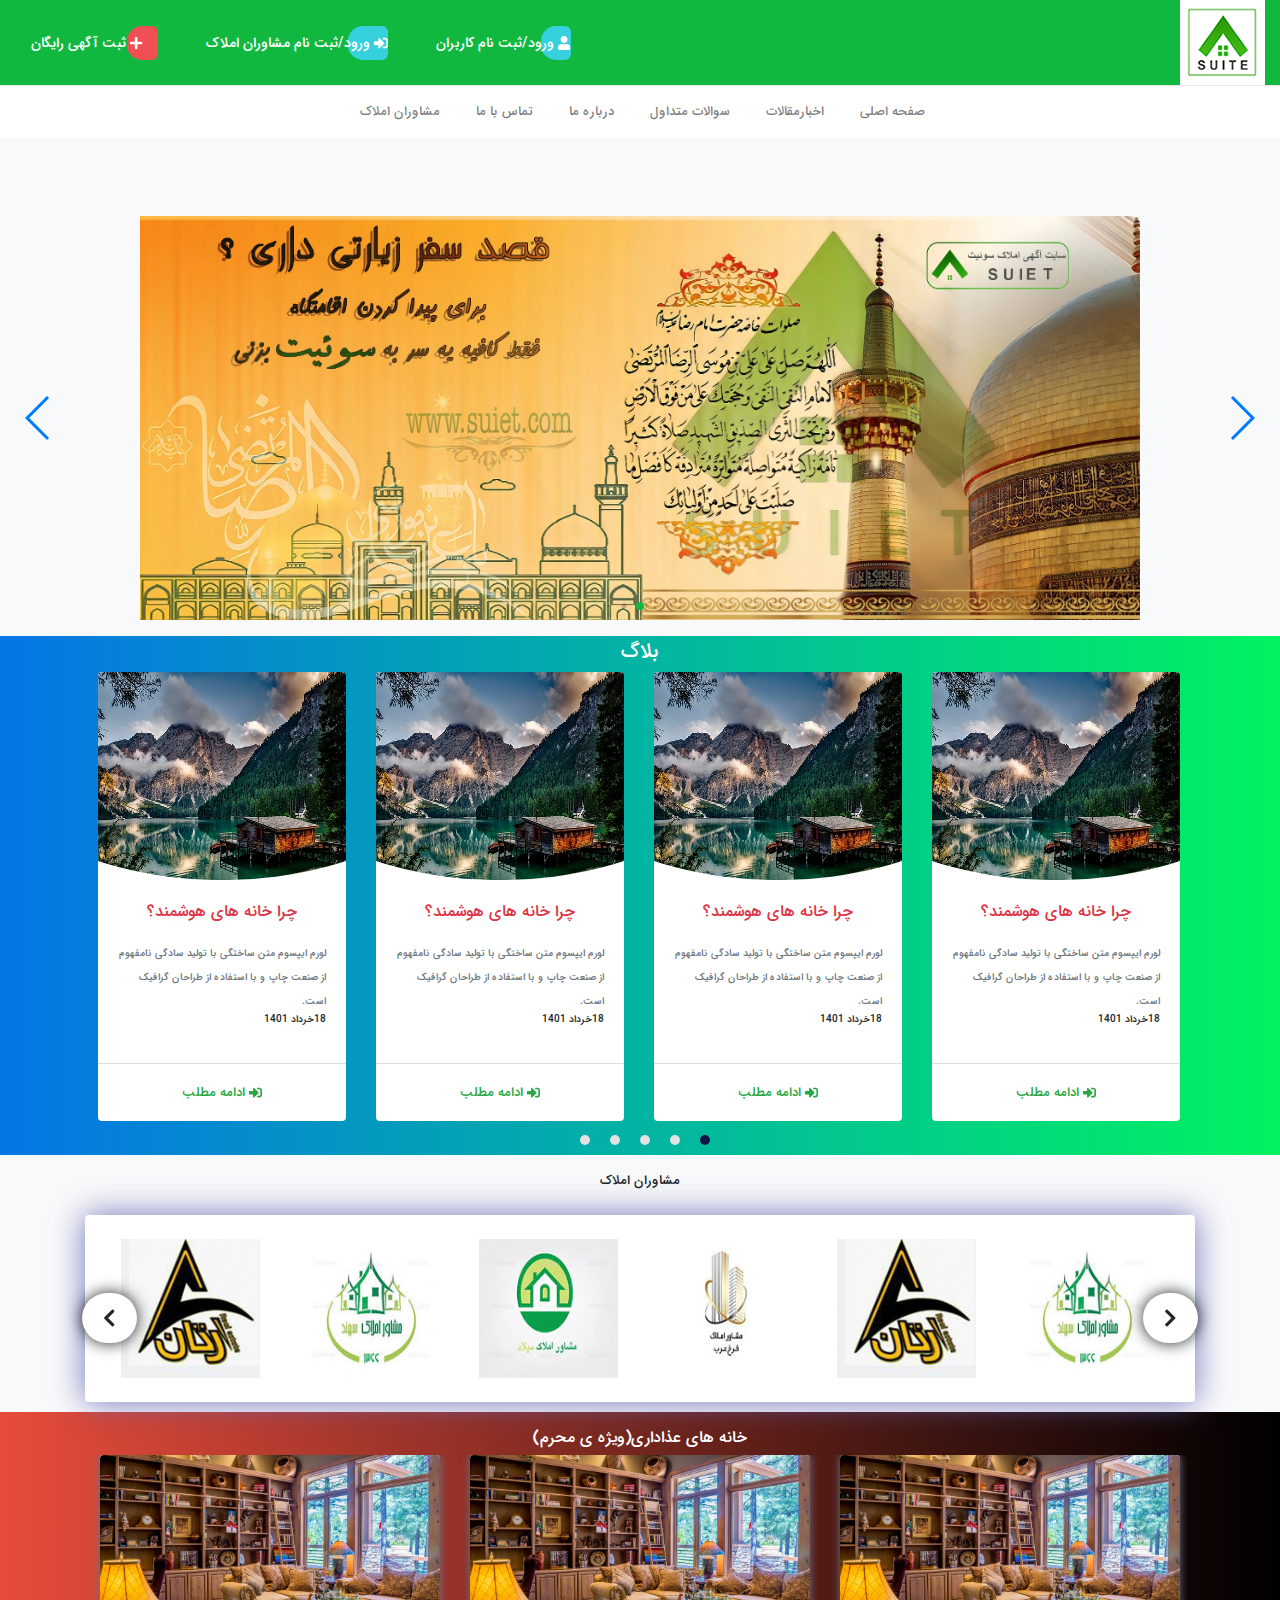
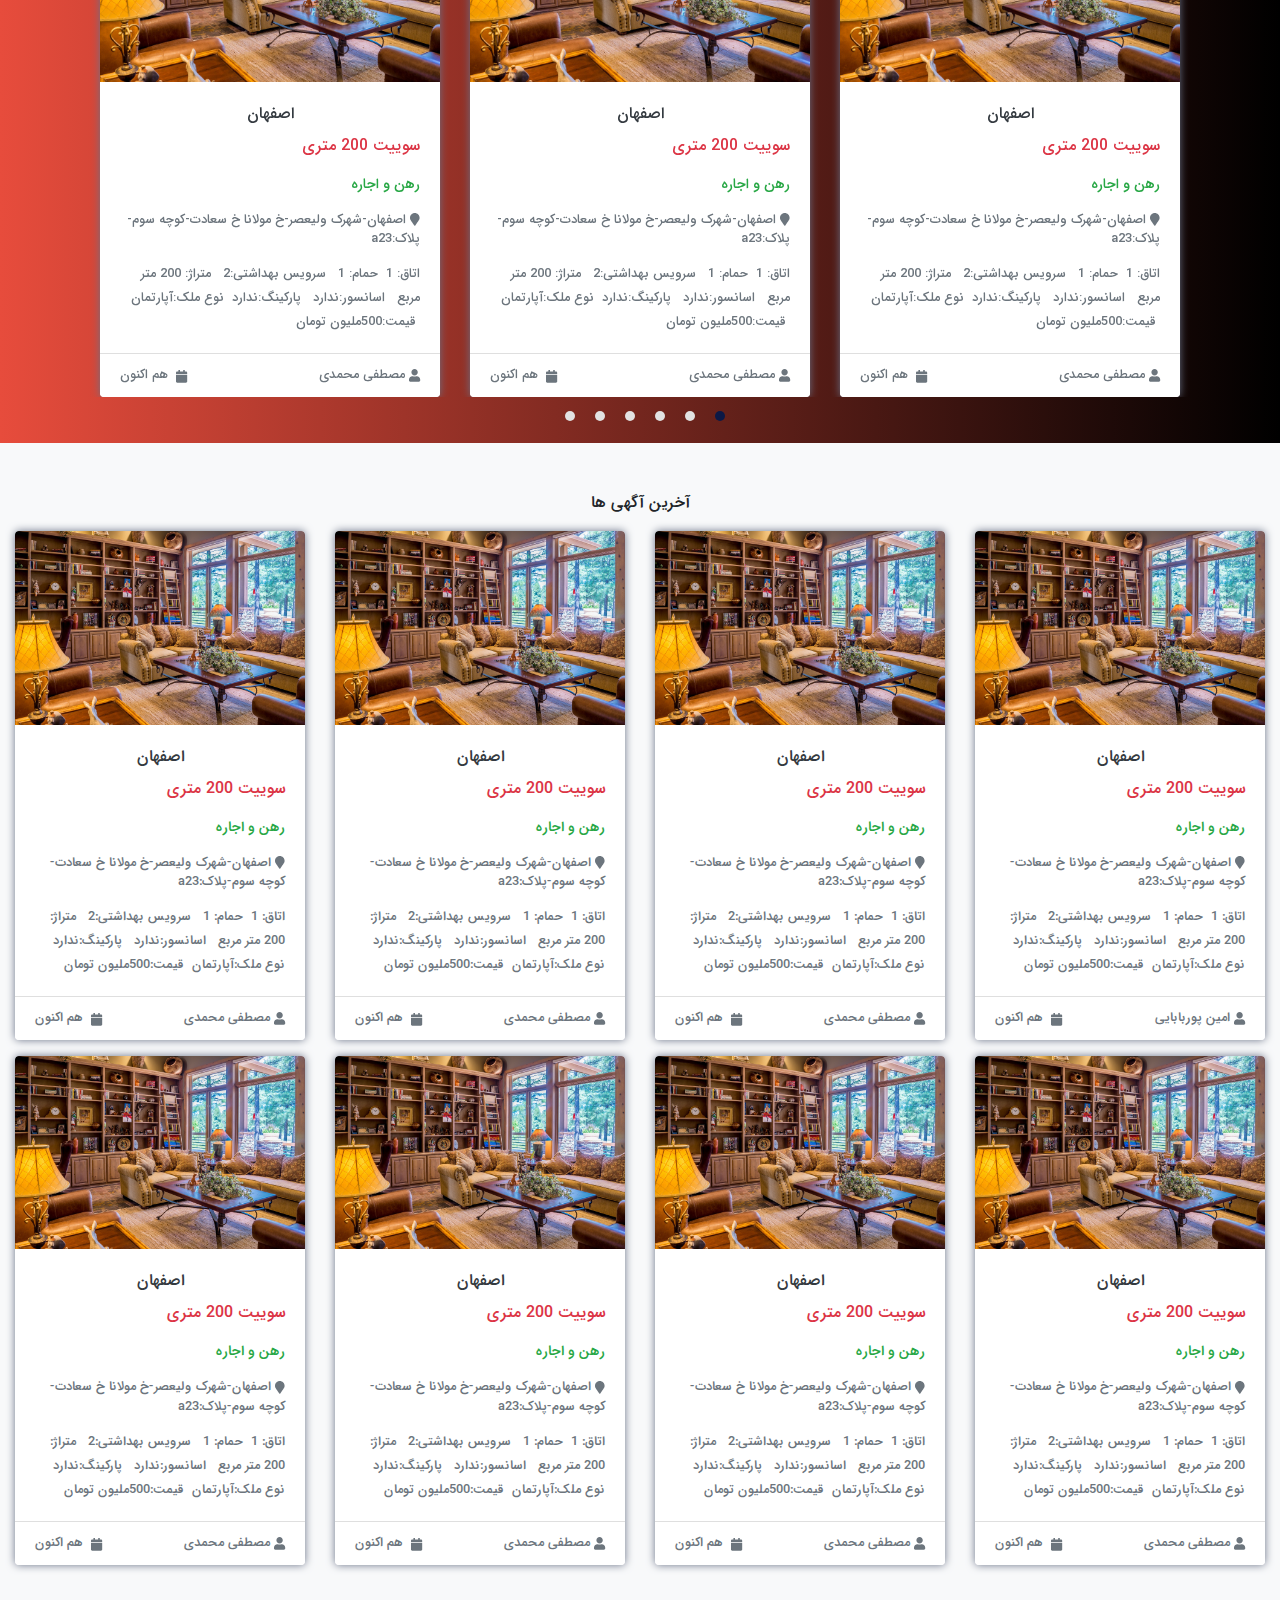
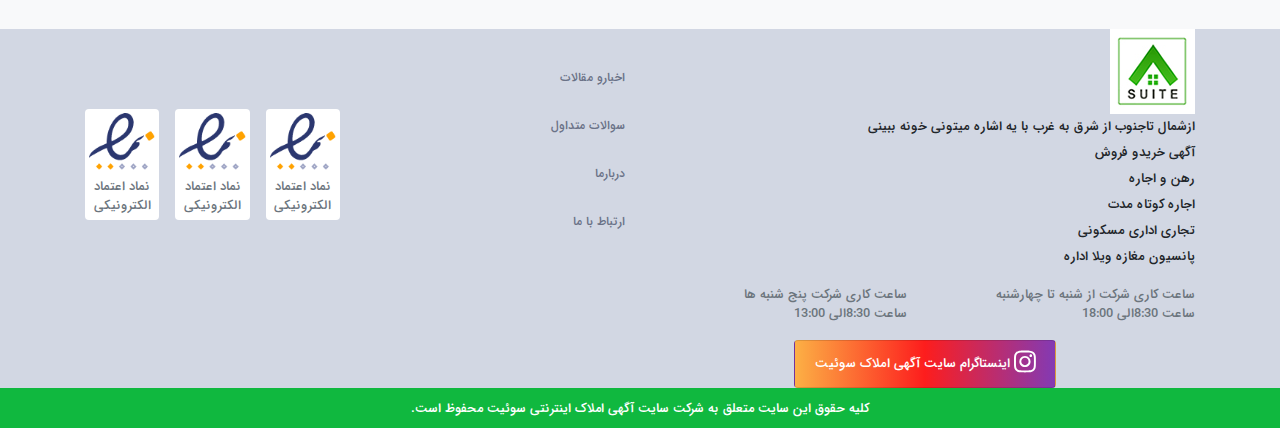
==== commit d8da5814: "add the html pages" ====
--- a/pages/index.html
+++ b/pages/index.html
@@ -14,6 +14,17 @@
     <title>سایت آگهی املاک اینترنتی سوئیت</title>
 </head>
 <body class="bg-light">
+<style>
+    @font-face {
+        font-family: "iransans";
+        src: url("font/IRANSansWeb_Medium.eot");
+        src: url("font/IRANSansWeb_Medium.woff") format("woff");
+
+    }
+    .iransans{
+        font-family: IRANSans;
+    }
+</style>
 <header>
  <div class="header-top bg_nav ">
    <div class="container-fluid">
--- a/pages/css/style.css
+++ b/pages/css/style.css
@@ -646,4 +646,35 @@
     position:absolute;
 
 }
+.profile-admin{
+    box-shadow: 0 0 1rem #6a7287;
+}
+.input-group-btn{
+    margin-right: 20px;
+}
+
+
+
+.fileUpload {
+    position: relative;
+    overflow: hidden;
+
+
+}
+.fileUpload input.upload {
+    position: absolute;
+    top: 0;
+    right: 0;
+    margin: 0;
+    padding: 0;
+    font-size: 20px;
+    cursor: pointer;
+    opacity: 0;
+    filter: alpha(opacity=0);
+}
+.crisp-client{
+    display: none !important;
+
+}
+
 /*# sourceMappingURL=style.css.map */
